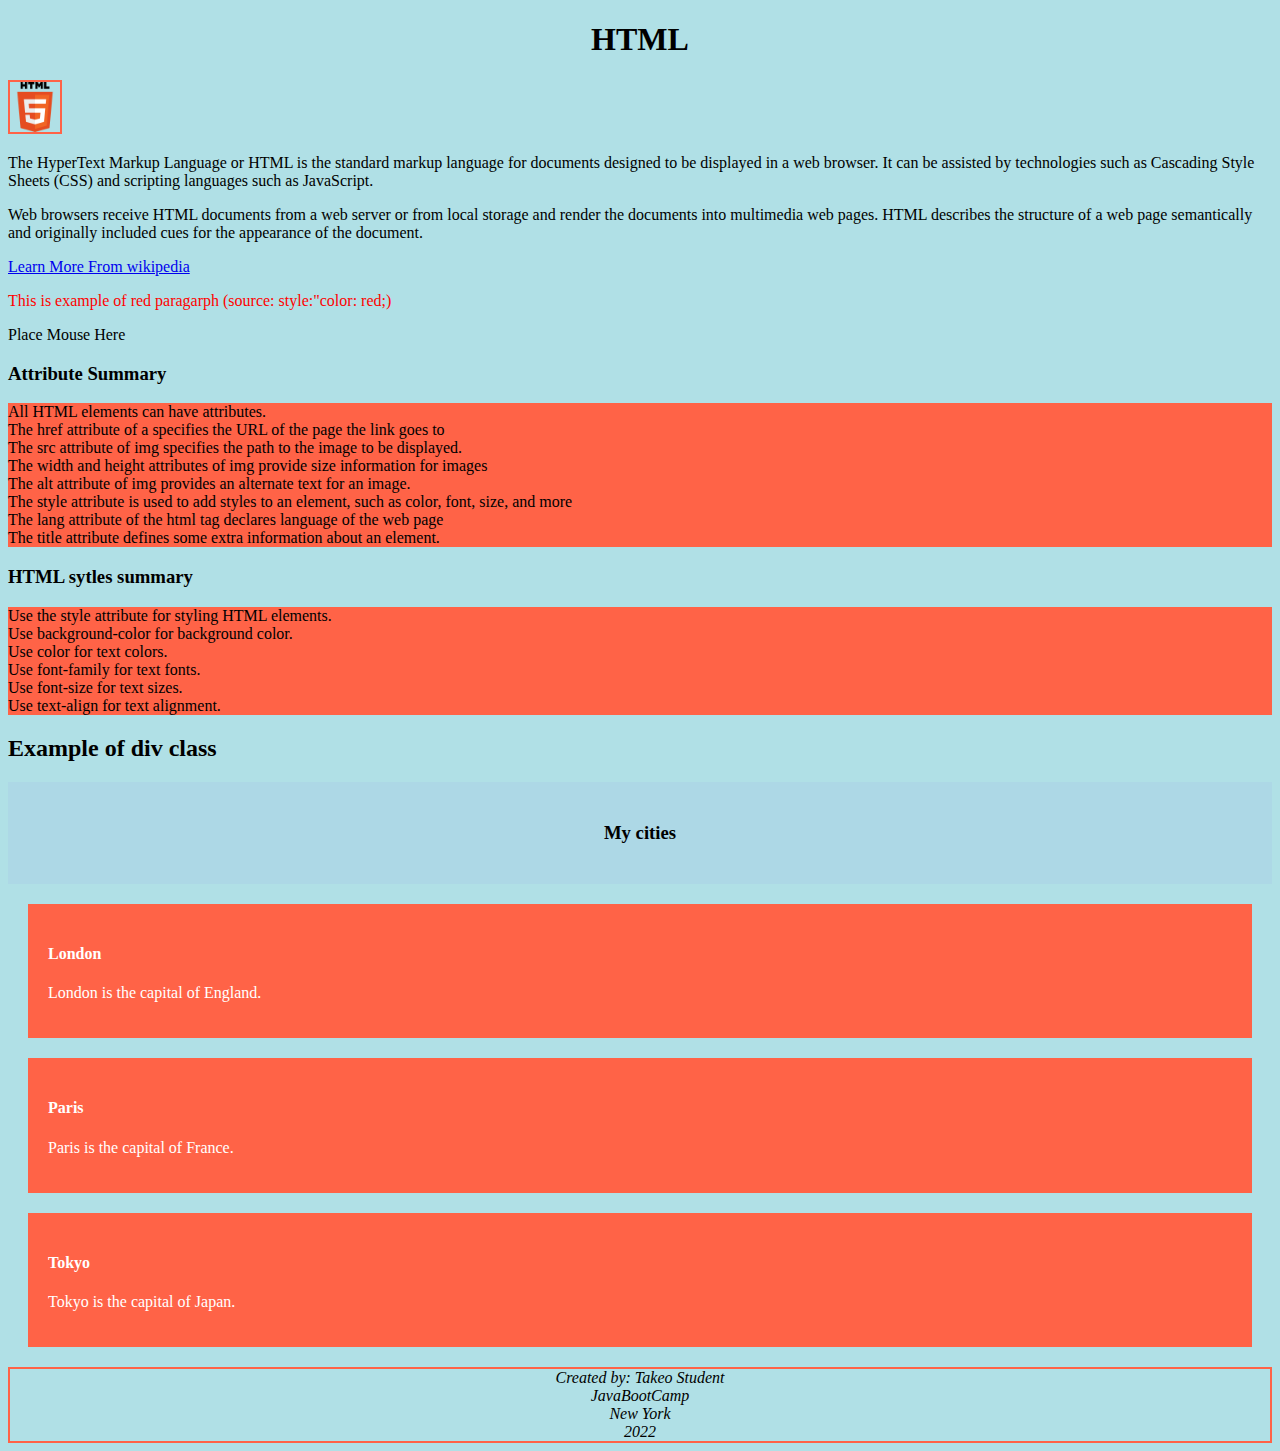
==== index.html @ 1512a6b2 "initial commit" ====
<!DOCTYPE html>
<html lang="en-US">
    <head>
        <link rel="stylesheet" href="style.css">
        <title>Frontend Project</title>
        <!--
            Example of internal css (better way)
      
        <style>
            body {background-color: powderblue ;}
        </style>
        Next Best way: (External CSS using style.css file)
          -->


    </head>
    <!--
    Example of inline style(good way):
    <body style="background-color: powderblue;">
    -->
    <body>
        <h1 style="text-align: center;">HTML</h1>
        <img src="html-logo.png" alt="html logo" height="50px" width="50px" style="border: 2px solid tomato; ">
        <p ">The HyperText Markup Language or HTML is the standard markup language for documents designed to be displayed in a web browser. It can be assisted by technologies such as Cascading Style Sheets (CSS) and scripting languages such as JavaScript. </p>

        <p "> Web browsers receive HTML documents from a web server or from local storage and render the documents into multimedia web pages. HTML describes the structure of a web page semantically and originally included cues for the appearance of the document.</p>

        <a  href="https://en.wikipedia.org/wiki/HTML">Learn More From wikipedia</a>
        <p style="color: red;">This is example of red paragarph (source: style:"color: red;)
        </p>
        <p title="HTML is cool to learn. At the same time it is easy to learn">Place Mouse Here</p>
        <h3>Attribute Summary</h3>
        <p style="background-color: tomato;">
            All HTML elements can have attributes.<br>
            The href attribute of a specifies the URL of the page the link goes to <br>
            The src attribute of img  specifies the path to the image to be displayed. <br>
            The width and height attributes of img provide size information for images <br>
            The alt attribute of img provides an alternate text for an image. <br>
            The style attribute is used to add styles to an element, such as color, font, size, and more <br>
            The lang attribute of the html tag declares language of the web page <br>
            The title attribute defines some extra information about an element.
        </p>

        <h3>HTML sytles summary</h3>
        <p style="background-color: tomato;">
           Use the style attribute for styling HTML elements.<br>
           Use background-color for background color.<br>
           Use color for text colors.<br>
           Use font-family for text fonts.<br>
           Use font-size for text sizes. <br>
           Use text-align for text alignment. 
        </p>

        <!--
            div example
        -->
        <h2>Example of div class</h2>
        <h3 id="myHeader">My cities</h3>

        <div class="city">
        <h4>London</h4>
        <p>London is the capital of England.</p>
        </div>

        <div class="city">
        <h4>Paris</h4>
        <p>Paris is the capital of France.</p>
        </div>

        <div class="city">
        <h4>Tokyo</h4>
        <p>Tokyo is the capital of Japan.</p>
        </div>

        <address style="border: 2px solid tomato; text-align: center;" ">
            Created by: Takeo Student <br>
            JavaBootCamp <br>
            New York <br>
            2022


        </address>

    </body>
</html>
---- style.css ----
body{
    background-color: powderblue ;
}

#myHeader{
    background-color: lightblue;
    color: black;
    padding: 40px;
    text-align: center;
}

.city{
    background-color: tomato;
    color: white;
    border: 2 px solid black;
    margin: 20px;
    padding: 20px;
}
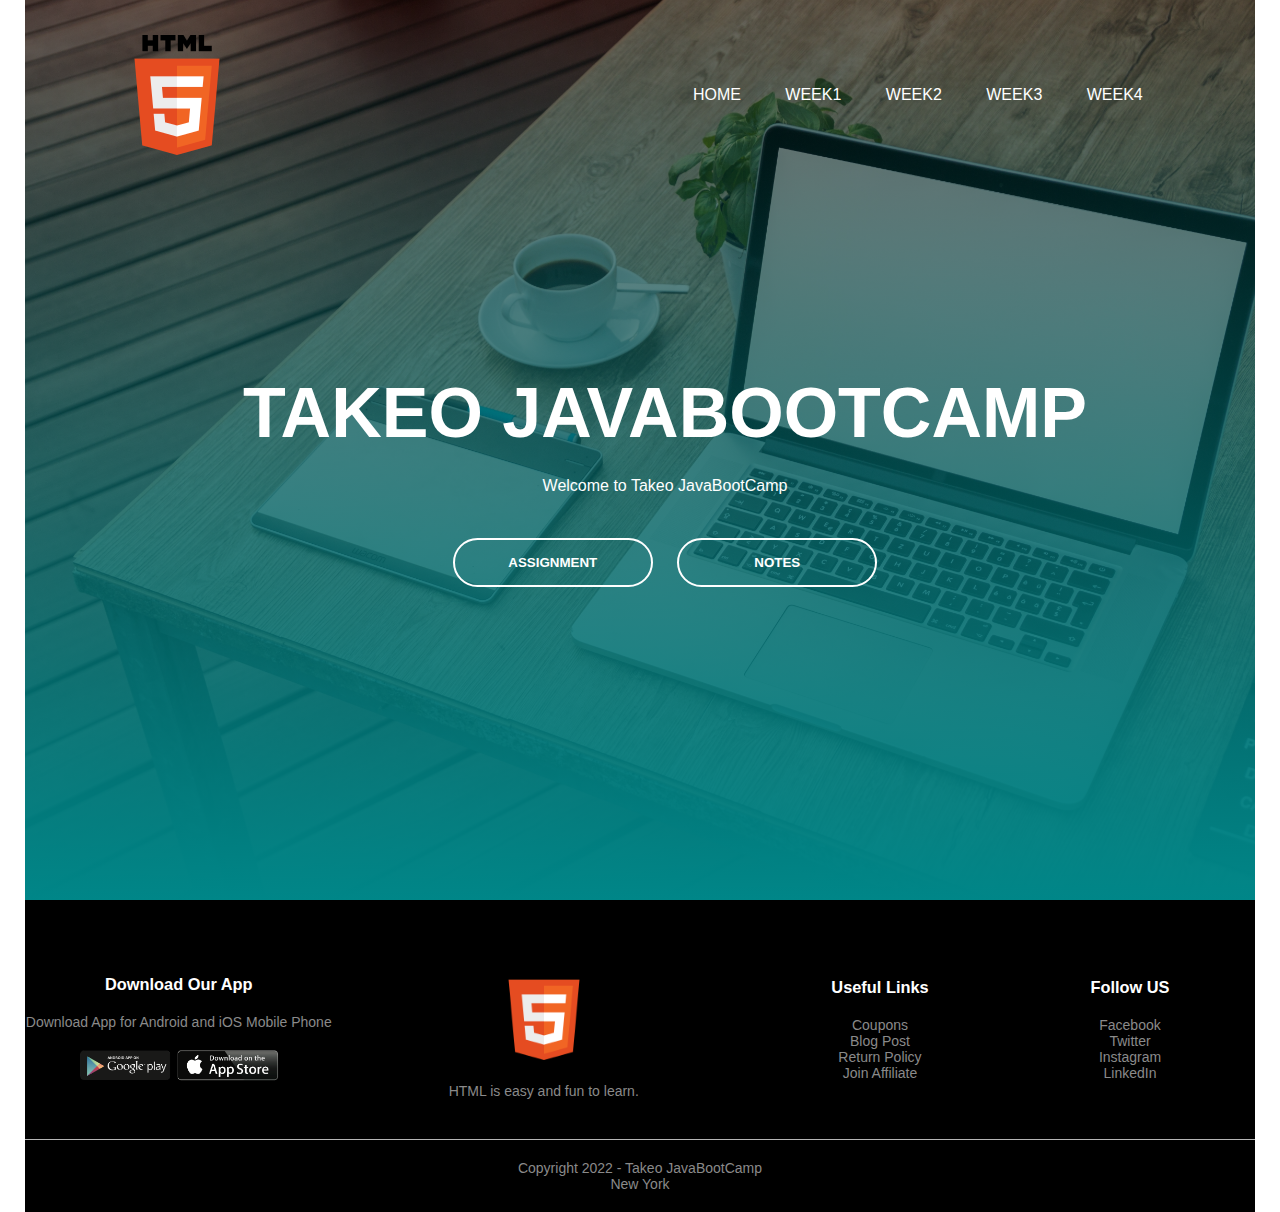
==== commit a64b821c: "new project added" ====
--- a/index.html
+++ b/index.html
@@ -1,85 +1,74 @@
 <!DOCTYPE html>
-<html lang="en-US">
+<html>
     <head>
+        <title> Takeo JavaBootCamp</title>
         <link rel="stylesheet" href="style.css">
-        <title>Frontend Project</title>
-        <!--
-            Example of internal css (better way)
-      
-        <style>
-            body {background-color: powderblue ;}
-        </style>
-        Next Best way: (External CSS using style.css file)
-          -->
+    </head>
+    <body>
+        <div class="container">
+            <div class="banner">
+                <div class="navbar">
+                    <img src="images/html-logo.png" class="logo">
+                    <ul>
+                        <li><a href="#">Home</a></li>
+                        <li><a href="#">Week1</a></li>
+                        <li><a href="#">Week2</a></li>
+                        <li><a href="#">Week3</a></li>
+                        <li><a href="#">Week4</a></li>
+                    </ul>
+                </div>
+                <div class="content">
+                    <h1>TAKEO JAVABOOTCAMP</h1>
+                    <p>Welcome to Takeo JavaBootCamp</p>
+                    <div>
+                        <button type="button"><span></span> ASSIGNMENT</button>
+                        <button type="button"><span></span>NOTES</button>
+                    </div>
+                </div>
+            </div>
+        </div>
+    
 
+        <!-- footer -->
+        <div class="container">
+             <div class="footer">
+            
+                <div class="row">
+                    <div class="footer-col-1">
+                        <h3>Download Our App</h3>
+                        <p>Download App for Android and iOS Mobile Phone</p>
+                        <div class="app-logo">
+                            <img src="images/appdownload.png">
+                        </div>
+                    </div>
+                    <div class="footer-col-2">
+                        <img src="images/html-logo.png">
+                        <p>HTML is easy and fun to learn.</p>
+                    </div>
+                    <div class="footer-col-3">
+                        <h3>Useful Links</h3>
+                        <ul>
+                            <li>Coupons</li>
+                            <li>Blog Post</li>
+                            <li>Return Policy</li>
+                            <li>Join Affiliate</li>
+                        </ul>
+                    </div>
+                    <div class="footer-col-4">
+                        <h3>Follow US</h3>
+                        <ul>
+                            <li>Facebook</li>
+                            <li>Twitter</li>
+                            <li>Instagram</li>
+                            <li>LinkedIn</li>
+                        </ul>
+                    </div>
+                    
+                </div>
+                <hr>
+                <p class="copyright">Copyright 2022 - Takeo JavaBootCamp<br> New York</p>
 
-    </head>
-    <!--
-    Example of inline style(good way):
-    <body style="background-color: powderblue;">
-    -->
-    <body>
-        <h1 style="text-align: center;">HTML</h1>
-        <img src="html-logo.png" alt="html logo" height="50px" width="50px" style="border: 2px solid tomato; ">
-        <p ">The HyperText Markup Language or HTML is the standard markup language for documents designed to be displayed in a web browser. It can be assisted by technologies such as Cascading Style Sheets (CSS) and scripting languages such as JavaScript. </p>
-
-        <p "> Web browsers receive HTML documents from a web server or from local storage and render the documents into multimedia web pages. HTML describes the structure of a web page semantically and originally included cues for the appearance of the document.</p>
-
-        <a  href="https://en.wikipedia.org/wiki/HTML">Learn More From wikipedia</a>
-        <p style="color: red;">This is example of red paragarph (source: style:"color: red;)
-        </p>
-        <p title="HTML is cool to learn. At the same time it is easy to learn">Place Mouse Here</p>
-        <h3>Attribute Summary</h3>
-        <p style="background-color: tomato;">
-            All HTML elements can have attributes.<br>
-            The href attribute of a specifies the URL of the page the link goes to <br>
-            The src attribute of img  specifies the path to the image to be displayed. <br>
-            The width and height attributes of img provide size information for images <br>
-            The alt attribute of img provides an alternate text for an image. <br>
-            The style attribute is used to add styles to an element, such as color, font, size, and more <br>
-            The lang attribute of the html tag declares language of the web page <br>
-            The title attribute defines some extra information about an element.
-        </p>
-
-        <h3>HTML sytles summary</h3>
-        <p style="background-color: tomato;">
-           Use the style attribute for styling HTML elements.<br>
-           Use background-color for background color.<br>
-           Use color for text colors.<br>
-           Use font-family for text fonts.<br>
-           Use font-size for text sizes. <br>
-           Use text-align for text alignment. 
-        </p>
-
-        <!--
-            div example
-        -->
-        <h2>Example of div class</h2>
-        <h3 id="myHeader">My cities</h3>
-
-        <div class="city">
-        <h4>London</h4>
-        <p>London is the capital of England.</p>
+            </div>
         </div>
-
-        <div class="city">
-        <h4>Paris</h4>
-        <p>Paris is the capital of France.</p>
-        </div>
-
-        <div class="city">
-        <h4>Tokyo</h4>
-        <p>Tokyo is the capital of Japan.</p>
-        </div>
-
-        <address style="border: 2px solid tomato; text-align: center;" ">
-            Created by: Takeo Student <br>
-            JavaBootCamp <br>
-            New York <br>
-            2022
-
-
-        </address>
-
     </body>
 </html>--- a/style.css
+++ b/style.css
@@ -1,18 +1,184 @@
-body{
-    background-color: powderblue ;
+*{
+    margin: 0;
+    padding: 0;
+    font-family: sans-serif;
+    box-sizing: border-box;
 }
 
-#myHeader{
-    background-color: lightblue;
+.banner{
+    width: 100;
+    height: 100vh;
+    background-image: linear-gradient(rgba(0,0,0,0.5),#008688), url(images/background.jpg);
+    background-size: cover;
+    background-position: center;
+}
+
+.navbar{
+    width: 85%;
+    margin: auto;
+    padding: 35px 0;
+    display: flex;
+    align-items: center;
+    justify-content: space-between;
+}
+.logo{
+    width: 120px;
+    cursor: pointer;
+}
+.navbar ul li{
+    list-style: none;
+    display: inline-block;
+    margin: 0 20px;
+    position: relative;
+}
+
+.navbar ul li a{
+    text-decoration: none;
+    color: white;
+    text-transform: uppercase;
+
+}
+.navbar ul li::after{
+    content: '';
+    height: 3px;
+    width: 0;
+    background: white;
+    position: absolute;
+    left: 0;
+    bottom: -10px;
+    transition: 0.5s;
+}
+.navbar ul li:hover:after{
+    width: 100%;
+}
+.container{
+   
+    margin: auto;
+    padding-left: 25px;
+    padding-right: 25px;
+}
+.content{
+    width: 100%;
+    position: absolute;
+    top: 50%;
+    transform: translateY(-50%);
+    text-align: center;
+    color: white;
+}
+
+.content h1{
+    font-size: 70px;
+    margin-top: 80px;
+}
+
+.content p{
+    margin: 20px auto;
+    font-weight: 100;
+    line-height: 25px;
+}
+
+button{
+    width: 200px;
+    padding: 15px 0;
+    text-align: center;
+    margin: 20px 10px;
+    border-radius: 25px;
+    font-weight: bold;
+    border: 2px solid #fff;
+    background: transparent;
+    color: white;
+    cursor: pointer;
+    position: relative;
+    overflow: hidden;
+}
+span{
+    background: #fff;
+    height: 100%;
+    width: 0;
+    border-radius: 25px;
+    position: absolute;
+    left: 0;
+    bottom: 0;
+    z-index: -1;
+    transition: 0.5s;
+    
+}
+button:hover span{
+    width: 100%;
+
+}
+button:hover {
     color: black;
-    padding: 40px;
+
+}
+
+button:hover{
+    border: none;
+}
+
+/*---------footer---------*/
+.footer{
+    background: #000;
+    color: #8a8a8a;
+    font-size: 14px;
+    padding: 60px 0 20px;
+    
+}
+.footer p{
+    color: #8a8a8a;
+}
+.footer h3{
+    color: white;
+    margin-bottom: 20px;
+}
+.footer-col-1, .footer-col-2, .footer-col-3, .footer-col-4{
+    min-width: 250px;
+    margin-bottom: 20px;
+    
+    align-items: center;
+
+}
+.footer-col-1{
+    flex-basis: 25%;
+    text-align: center;
+
+}
+.footer-col-2{
+    flex: 1;
     text-align: center;
 }
+.footer-col-2 img{
+    
+    margin-bottom: 20px;
+    width: 100px;
+}
 
-.city{
-    background-color: tomato;
-    color: white;
-    border: 2 px solid black;
-    margin: 20px;
-    padding: 20px;
+.footer-col-3, .footer-col-4{
+    flex-basis: 12%;
+    text-align: center;
+}
+ul{
+    list-style-type: none;
+}
+
+.app-logo{
+    margin-top: 20px;
+}
+.app-logo img{
+    width: 200px;
+}
+.row{
+    display: flex;
+    align-items: center;
+    flex-wrap: wrap;
+    justify-content: space-around;
+}
+.footer hr{
+    border: none;
+    background: #b5b5b5;
+    height: 1px;
+    margin: 20px 0;
+}
+.copyright{
+    text-align: center;
 }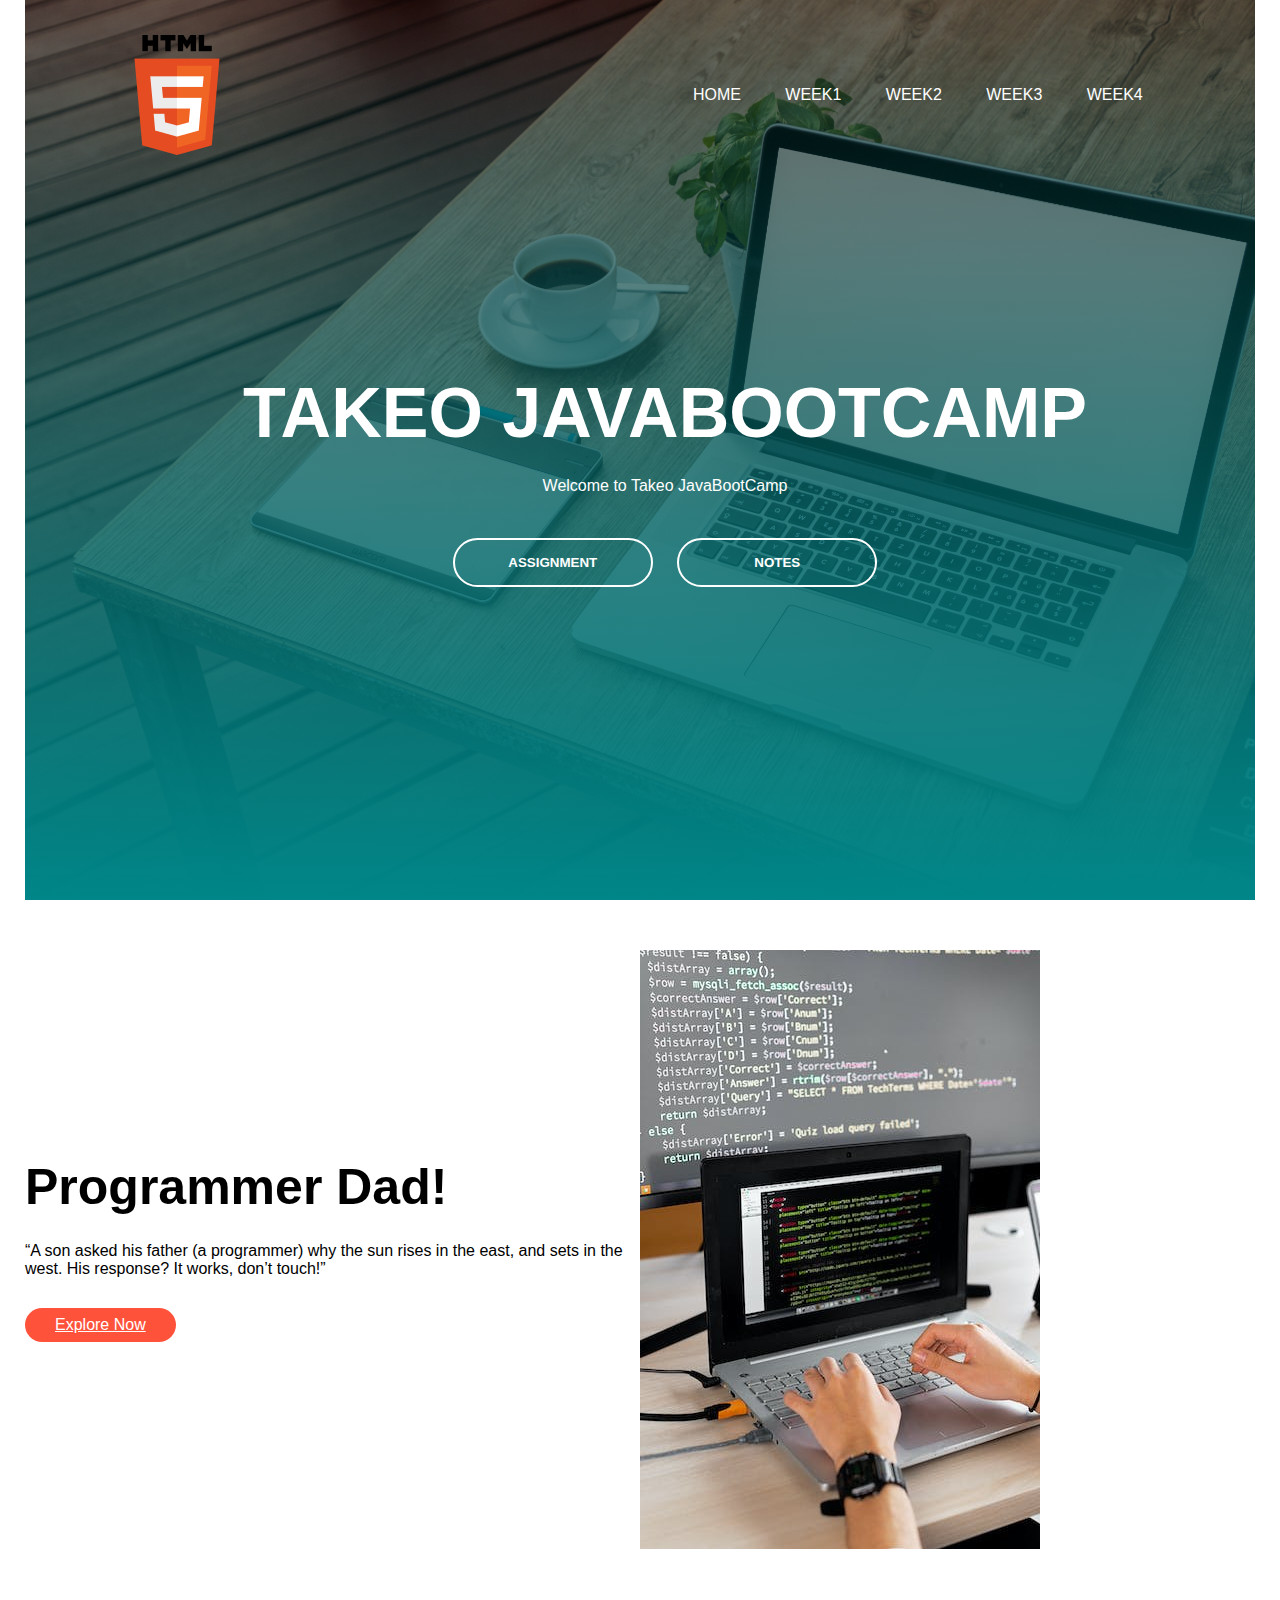
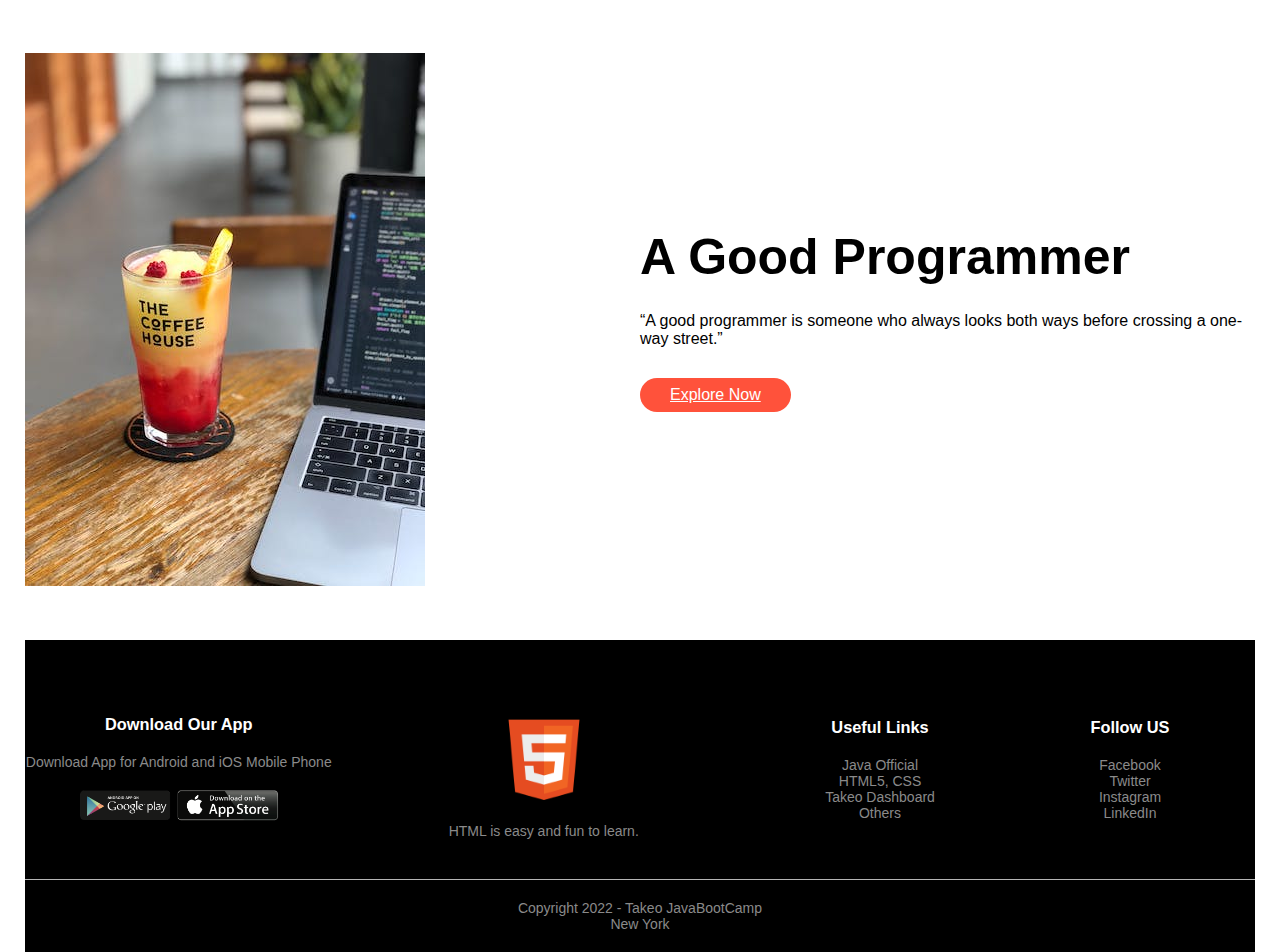
==== commit dcf4cd17: "few  content added" ====
--- a/index.html
+++ b/index.html
@@ -26,6 +26,34 @@
                     </div>
                 </div>
             </div>
+            <div class="row">
+                <div class="col-2">
+                    <h2>Programmer Dad!</h2>
+                    <p>“A son asked his father (a programmer) why the sun rises in the east, 
+                        and sets in the west. His response? It works, don’t touch!”
+                    </p>
+                    <a href="" class="btn">Explore Now</a>
+                </div>
+                <div class="col-2">
+                    <img src="images/content3.jpeg" >
+                </div>
+            </div>
+
+            <!--Content2-->
+            <div class="row">
+                <div class="col-2">
+                    <img src="images/content4.jpeg" >
+                </div>
+                <div class="col-2">
+                    <h2>A Good Programmer</h2>
+                    <p>“A good programmer is someone 
+                        who always looks both ways before crossing a one-way street.”
+                    </p>
+                    <a href="" class="btn">Explore Now</a>
+                </div>
+                
+            </div>
+
         </div>
     
 
@@ -48,10 +76,10 @@
                     <div class="footer-col-3">
                         <h3>Useful Links</h3>
                         <ul>
-                            <li>Coupons</li>
-                            <li>Blog Post</li>
-                            <li>Return Policy</li>
-                            <li>Join Affiliate</li>
+                            <li>Java Official</li>
+                            <li>HTML5, CSS</li>
+                            <li>Takeo Dashboard</li>
+                            <li>Others</li>
                         </ul>
                     </div>
                     <div class="footer-col-4">
--- a/style.css
+++ b/style.css
@@ -56,6 +56,7 @@
     margin: auto;
     padding-left: 25px;
     padding-right: 25px;
+    max-width: 1300px;
 }
 .content{
     width: 100%;
@@ -173,6 +174,30 @@
     flex-wrap: wrap;
     justify-content: space-around;
 }
+.col-2{
+    flex-basis: 50%;
+    min-width: 300px;
+}
+.col-2 img{
+    
+    max-width: 100%;
+    padding: 50px 0;
+
+}
+.col-2 h2{
+    font-size: 50px;
+    line-height: 60px;
+    margin: 25px 0;
+
+}
+.btn{
+    display: inline-block;
+    background: #ff523b;
+    color: #fff;
+    padding: 8px 30px;
+    margin: 30px 0;
+    border-radius: 30px;
+}
 .footer hr{
     border: none;
     background: #b5b5b5;
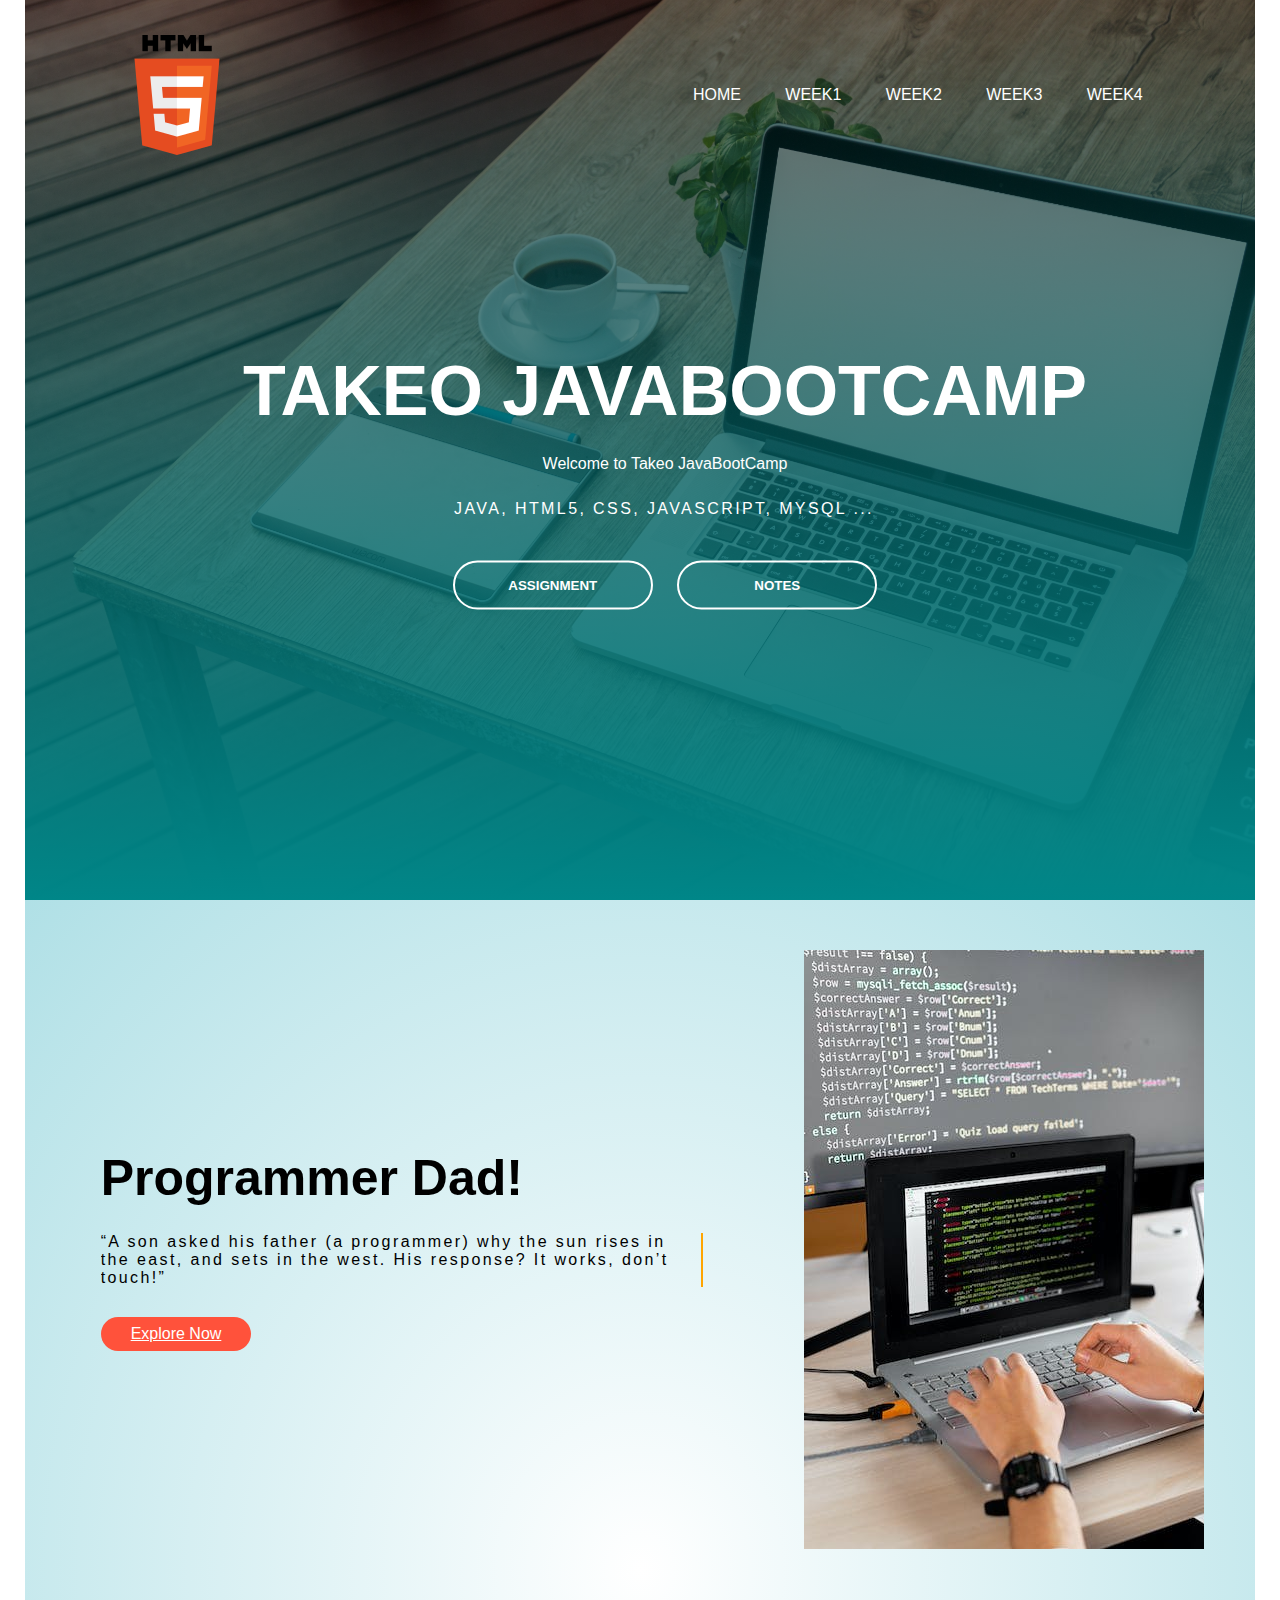
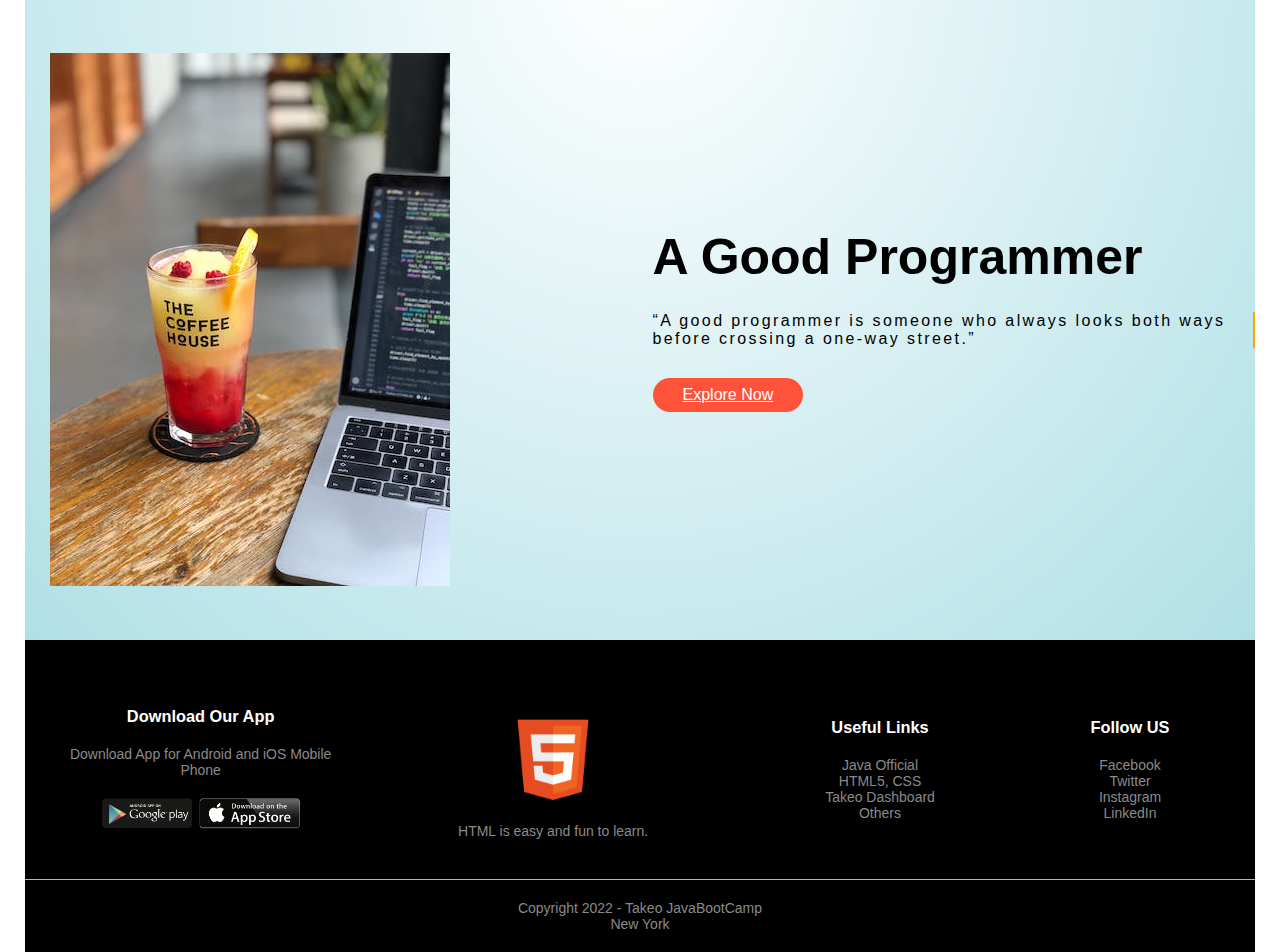
==== commit 7469e3d3: "type class added" ====
--- a/index.html
+++ b/index.html
@@ -18,23 +18,34 @@
                     </ul>
                 </div>
                 <div class="content">
+                     
                     <h1>TAKEO JAVABOOTCAMP</h1>
-                    <p>Welcome to Takeo JavaBootCamp</p>
+                   
+                        <p>Welcome to Takeo JavaBootCamp</p>
+                        
+                        <p class="type1">
+                            JAVA, HTML5, CSS, JAVASCRIPT, MYSQL ...
+                        </p>
+                    
+                    
                     <div>
                         <button type="button"><span></span> ASSIGNMENT</button>
                         <button type="button"><span></span>NOTES</button>
                     </div>
                 </div>
             </div>
+            <div class="content-bg">
             <div class="row">
                 <div class="col-2">
                     <h2>Programmer Dad!</h2>
+                    <div class="type">
                     <p>“A son asked his father (a programmer) why the sun rises in the east, 
                         and sets in the west. His response? It works, don’t touch!”
                     </p>
+                    </div>
                     <a href="" class="btn">Explore Now</a>
                 </div>
-                <div class="col-2">
+                <div class="col-2a">
                     <img src="images/content3.jpeg" >
                 </div>
             </div>
@@ -46,12 +57,15 @@
                 </div>
                 <div class="col-2">
                     <h2>A Good Programmer</h2>
+                    <div class="type">
                     <p>“A good programmer is someone 
                         who always looks both ways before crossing a one-way street.”
                     </p>
+                </div>
                     <a href="" class="btn">Explore Now</a>
                 </div>
                 
+            </div>
             </div>
 
         </div>
--- a/style.css
+++ b/style.css
@@ -116,6 +116,49 @@
 button:hover{
     border: none;
 }
+/*------type--------*/
+.type p{
+    overflow: hidden;
+    border-right: .15em solid orange;
+    /*--
+    white-space: nowrap;
+    --*/
+    margin: 0 auto;
+    letter-spacing: .15em;
+    animation: 
+        typing 3.5s steps(50, end),
+        blink-caret .75s step-end infinite;
+}
+
+@keyframes typing{
+    from {width: 0}
+    to {width: 100%}
+}
+
+@keyframes blink-caret{
+    from, to {border-color: transparent;}
+    50% {border-color: orange;}
+}
+.type1{
+    overflow: hidden;
+    border-right: .15em solid orange;
+    white-space: nowrap;
+    margin: 0 auto;
+    letter-spacing: .15em;
+    animation: 
+        typing 5s steps(50, end),
+        blink-caret .75s step-end infinite;
+}
+
+@keyframes typing{
+    from {width: 0}
+    to {width: 100%}
+}
+
+@keyframes blink-caret{
+    from, to {border-color: transparent;}
+    50% {border-color: orange;}
+}
 
 /*---------footer---------*/
 .footer{
@@ -173,6 +216,7 @@
     align-items: center;
     flex-wrap: wrap;
     justify-content: space-around;
+    margin-left: 25px;
 }
 .col-2{
     flex-basis: 50%;
@@ -182,6 +226,14 @@
     
     max-width: 100%;
     padding: 50px 0;
+    
+
+}
+.col-2a img{
+    
+    max-width: 100%;
+    padding: 50px 0;
+    
 
 }
 .col-2 h2{
@@ -198,6 +250,11 @@
     margin: 30px 0;
     border-radius: 30px;
 }
+
+
+.content-bg{
+    background: radial-gradient(#fff,powderblue);
+}
 .footer hr{
     border: none;
     background: #b5b5b5;
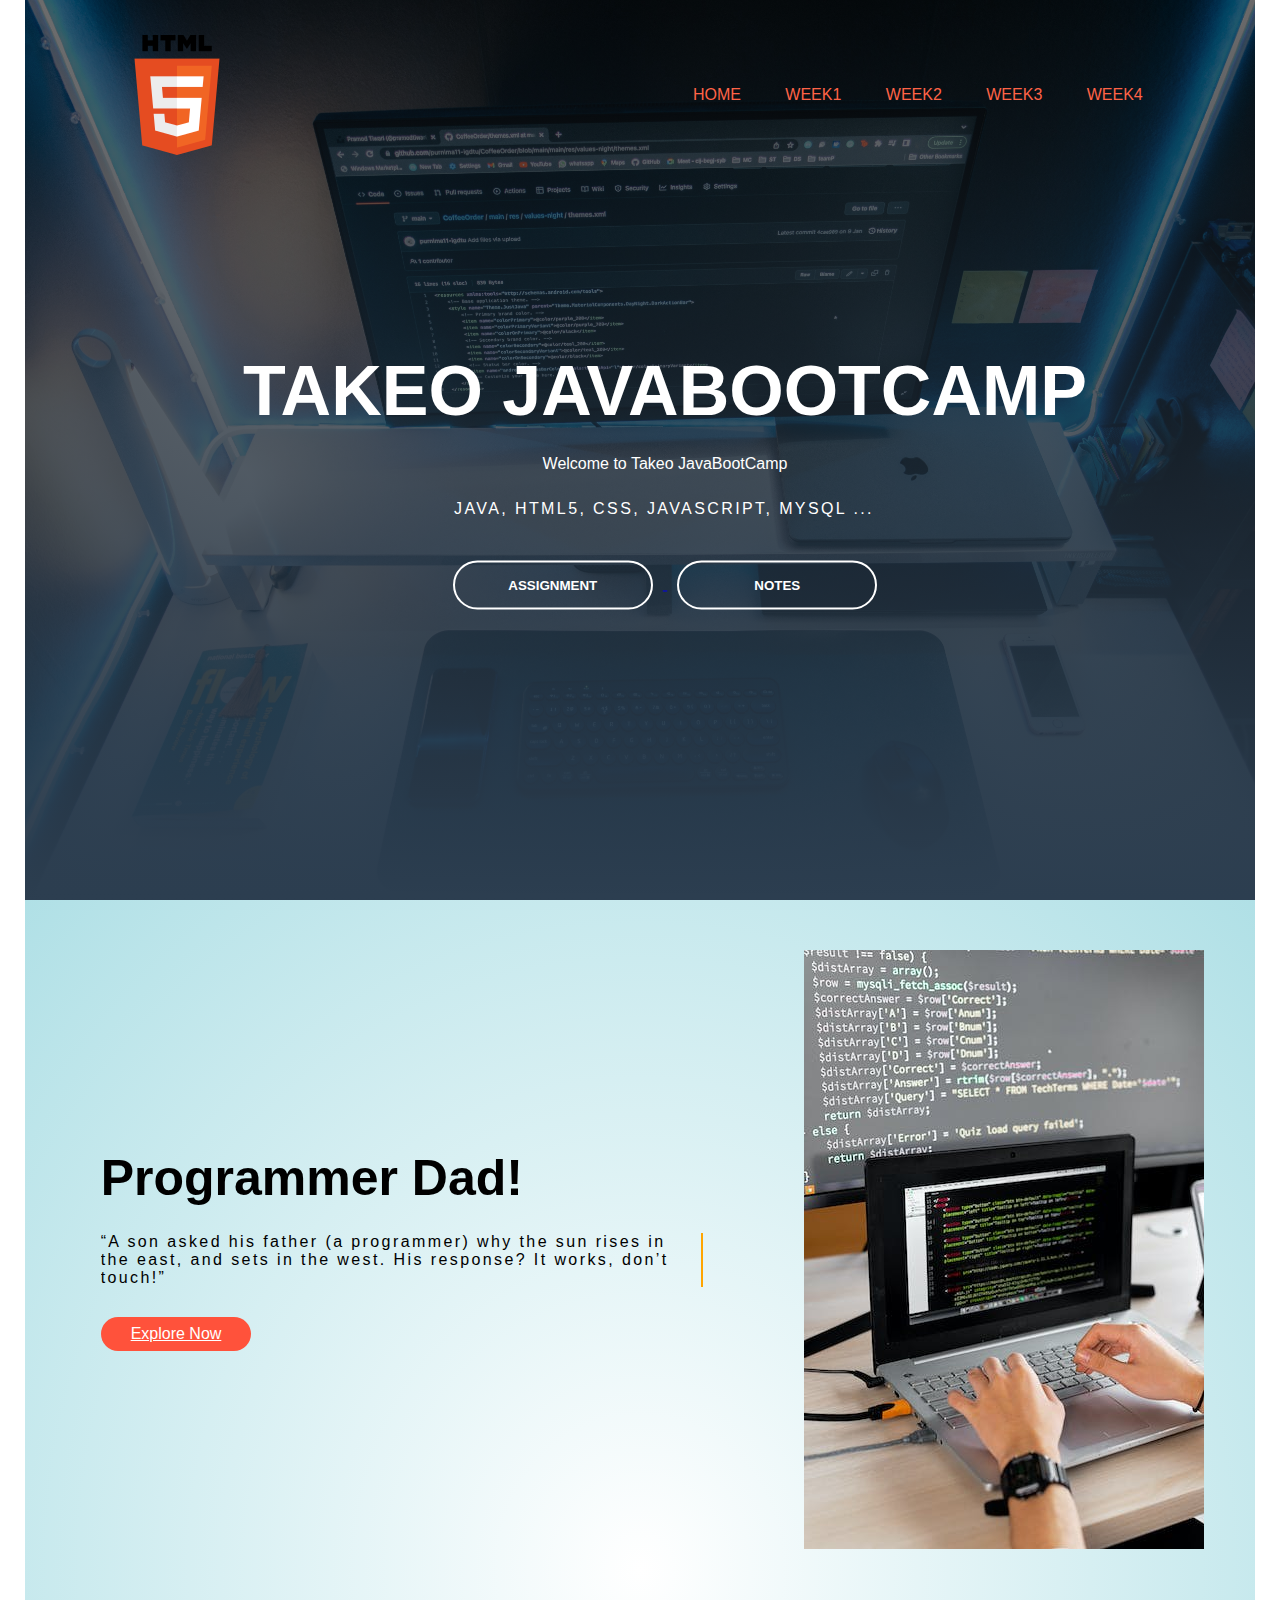
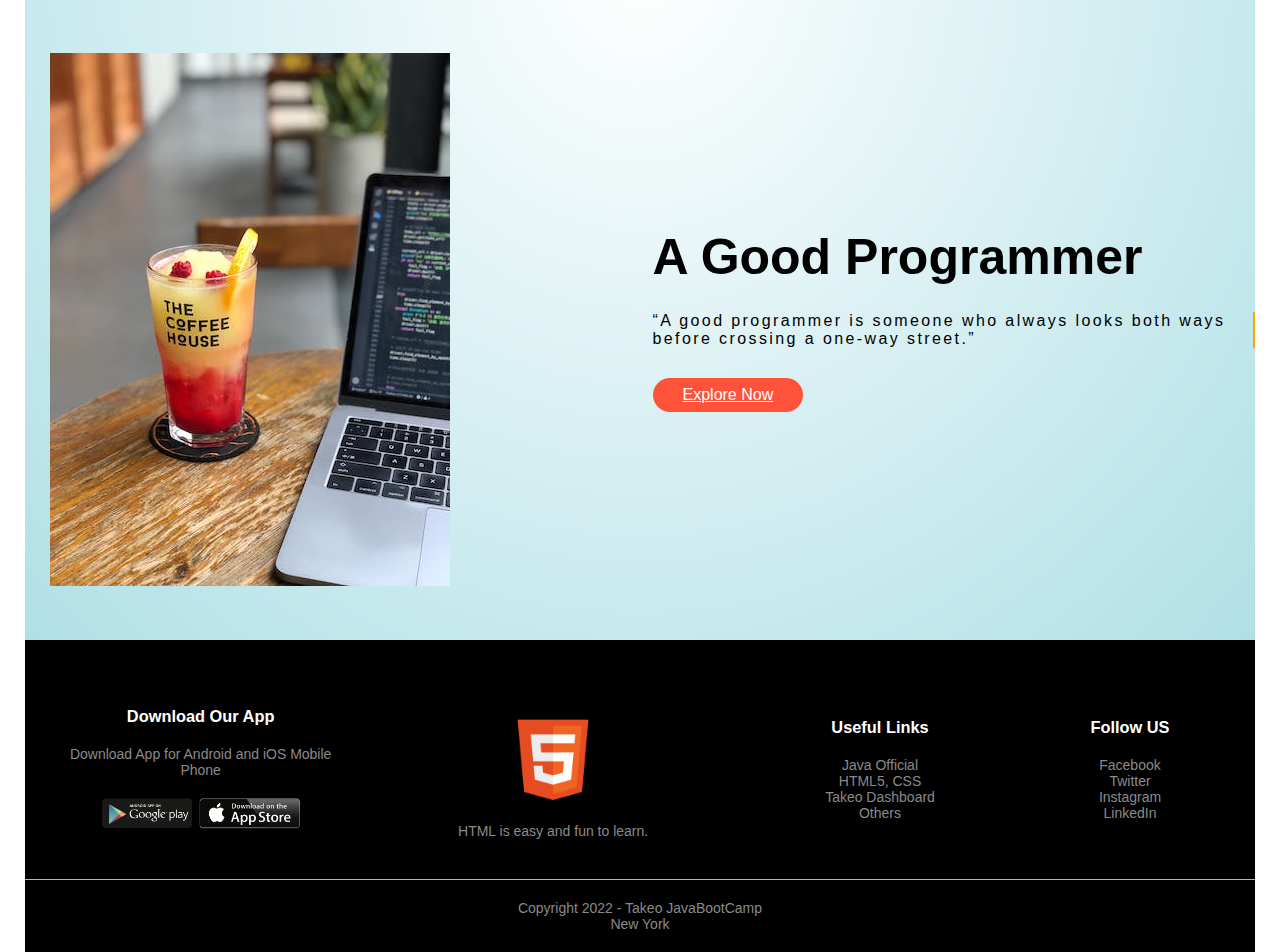
==== commit e722084f: "coming soon page added" ====
--- a/index.html
+++ b/index.html
@@ -1,8 +1,10 @@
 <!DOCTYPE html>
 <html>
     <head>
+        <meta name="viewport" content="width=device-width, initial-scale=1.0">
         <title> Takeo JavaBootCamp</title>
         <link rel="stylesheet" href="style.css">
+
     </head>
     <body>
         <div class="container">
@@ -10,11 +12,11 @@
                 <div class="navbar">
                     <img src="images/html-logo.png" class="logo">
                     <ul>
-                        <li><a href="#">Home</a></li>
-                        <li><a href="#">Week1</a></li>
-                        <li><a href="#">Week2</a></li>
-                        <li><a href="#">Week3</a></li>
-                        <li><a href="#">Week4</a></li>
+                        <li><a href="index.html">Home</a></li>
+                        <li><a href="coming-soon.html">Week1</a></li>
+                        <li><a href="coming-soon.html">Week2</a></li>
+                        <li><a href="coming-soon.html">Week3</a></li>
+                        <li><a href="coming-soon.html">Week4</a></li>
                     </ul>
                 </div>
                 <div class="content">
@@ -29,8 +31,12 @@
                     
                     
                     <div>
+                        <a href="assignment.html">
                         <button type="button"><span></span> ASSIGNMENT</button>
+                        </a>
+                        <a href="coming-soon.html">
                         <button type="button"><span></span>NOTES</button>
+                        </a>
                     </div>
                 </div>
             </div>
--- a/style.css
+++ b/style.css
@@ -4,11 +4,28 @@
     font-family: sans-serif;
     box-sizing: border-box;
 }
+html {
+    scroll-behavior: smooth;
+  }
 
 .banner{
     width: 100;
     height: 100vh;
-    background-image: linear-gradient(rgba(0,0,0,0.5),#008688), url(images/background.jpg);
+    background-image: linear-gradient(rgba(0,0,0,0.5),#2c3e50), url(images/background2.jpg);
+    background-size: cover;
+    background-position: center;
+}
+.bannera{
+    width: 100;
+    height: 100vh;
+    background-image: linear-gradient(rgba(0,0,0,0.5),  #2c3e50), url(images/backgroundassignment2.jpg);
+    background-size: cover;
+    background-position: center;
+}
+.bannercs{
+    width: 100;
+    height: 100vh;
+    background-image: linear-gradient(rgba(0,0,0,0.5),  #2c3e50), url(images/backgroundassignment.jpg);
     background-size: cover;
     background-position: center;
 }
@@ -34,7 +51,7 @@
 
 .navbar ul li a{
     text-decoration: none;
-    color: white;
+    color: tomato;
     text-transform: uppercase;
 
 }
@@ -42,13 +59,52 @@
     content: '';
     height: 3px;
     width: 0;
-    background: white;
+    background: tomato;
     position: absolute;
     left: 0;
     bottom: -10px;
     transition: 0.5s;
 }
 .navbar ul li:hover:after{
+    width: 100%;
+}
+/*---assignment---*/
+.navbara{
+    width: 85%;
+    margin: auto;
+    padding: 35px 0;
+    display: flex;
+    align-items: center;
+    justify-content: space-between;
+}
+.logo{
+    width: 120px;
+    cursor: pointer;
+}
+.navbara ul li{
+    list-style: none;
+    display: inline-block;
+    margin: 0 20px;
+    position: relative;
+}
+
+.navbara ul li a{
+    text-decoration: none;
+    color: tomato;
+    text-transform: uppercase;
+
+}
+.navbara ul li::after{
+    content: '';
+    height: 3px;
+    width: 0;
+    background: tomato;
+    position: absolute;
+    left: 0;
+    bottom: -10px;
+    transition: 0.5s;
+}
+.navbara ul li:hover:after{
     width: 100%;
 }
 .container{
@@ -129,6 +185,16 @@
         typing 3.5s steps(50, end),
         blink-caret .75s step-end infinite;
 }
+.type h2{
+    overflow: hidden;
+    border-right: .15em solid orange;
+    white-space: nowrap;
+    margin: 0 auto;
+    letter-spacing: .15em;
+    animation: 
+        typing 3.5s steps(50, end),
+        blink-caret .75s step-end infinite;
+}
 
 @keyframes typing{
     from {width: 0}
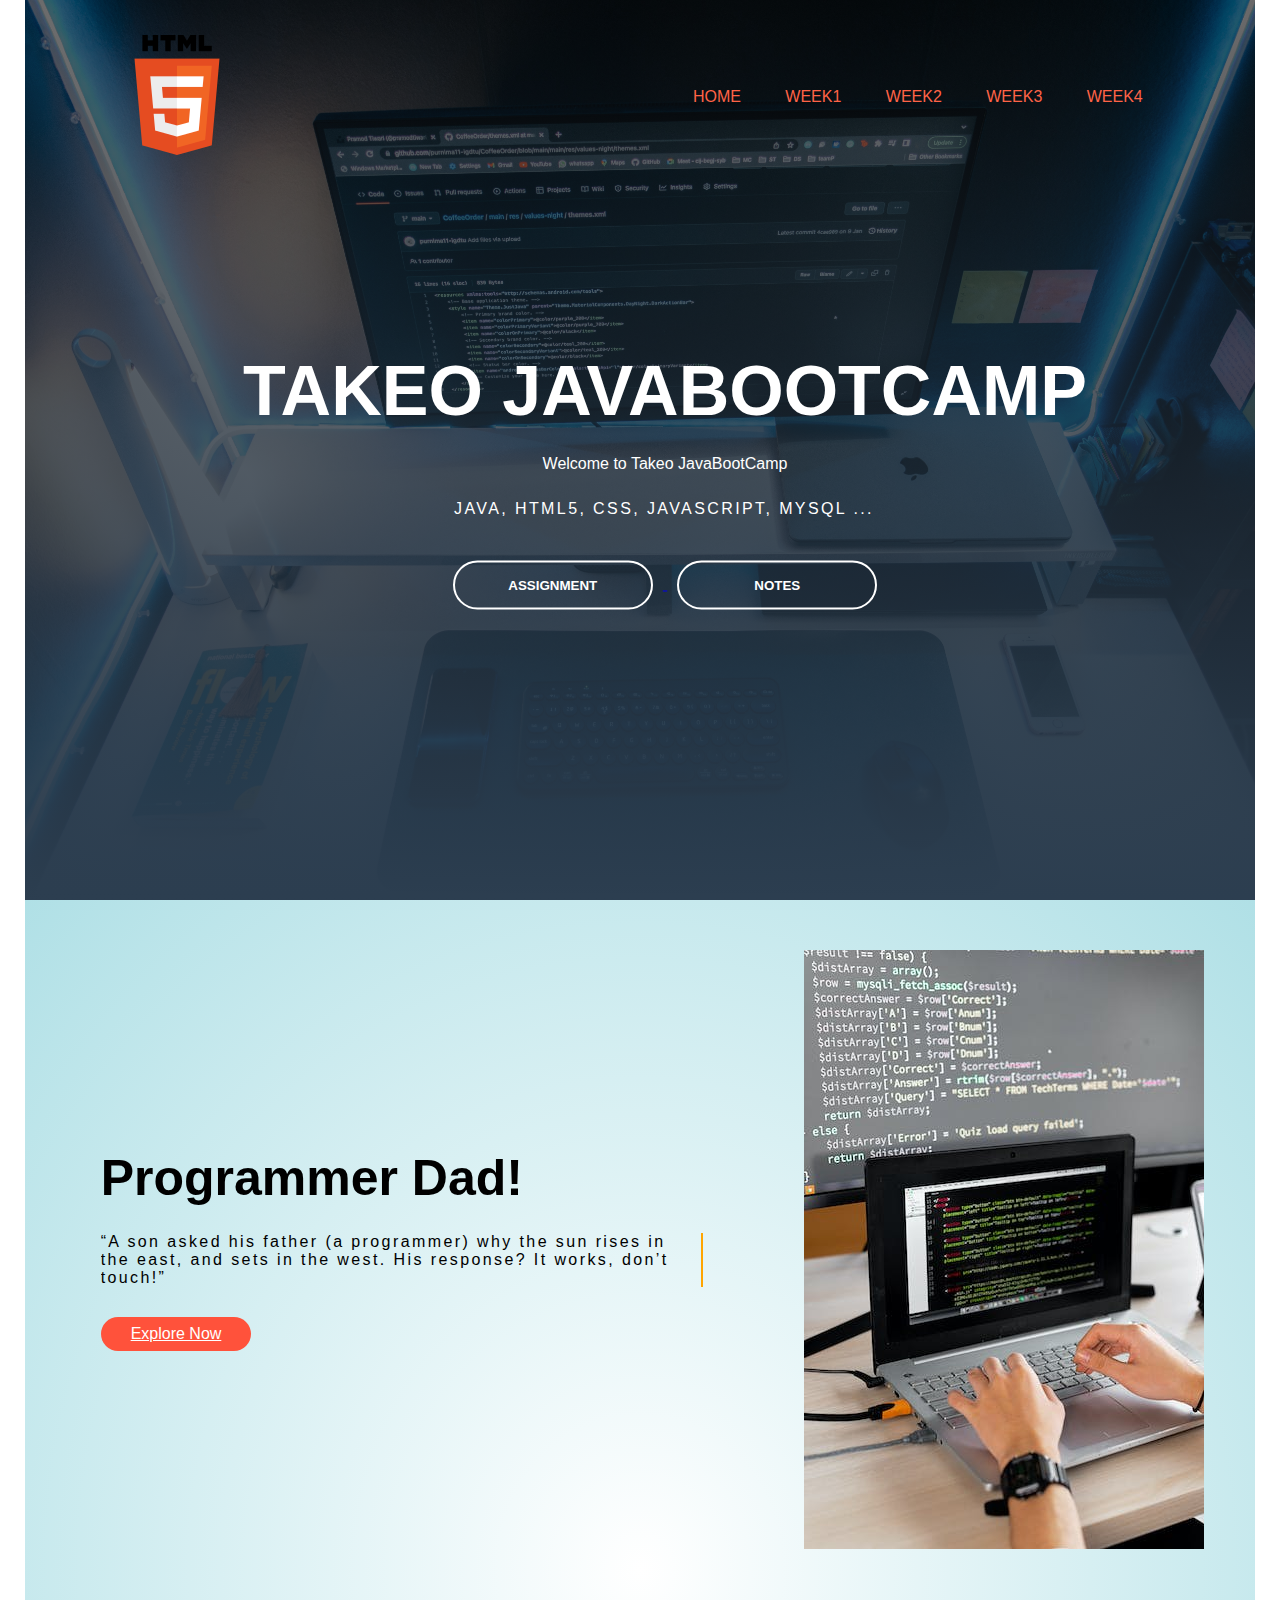
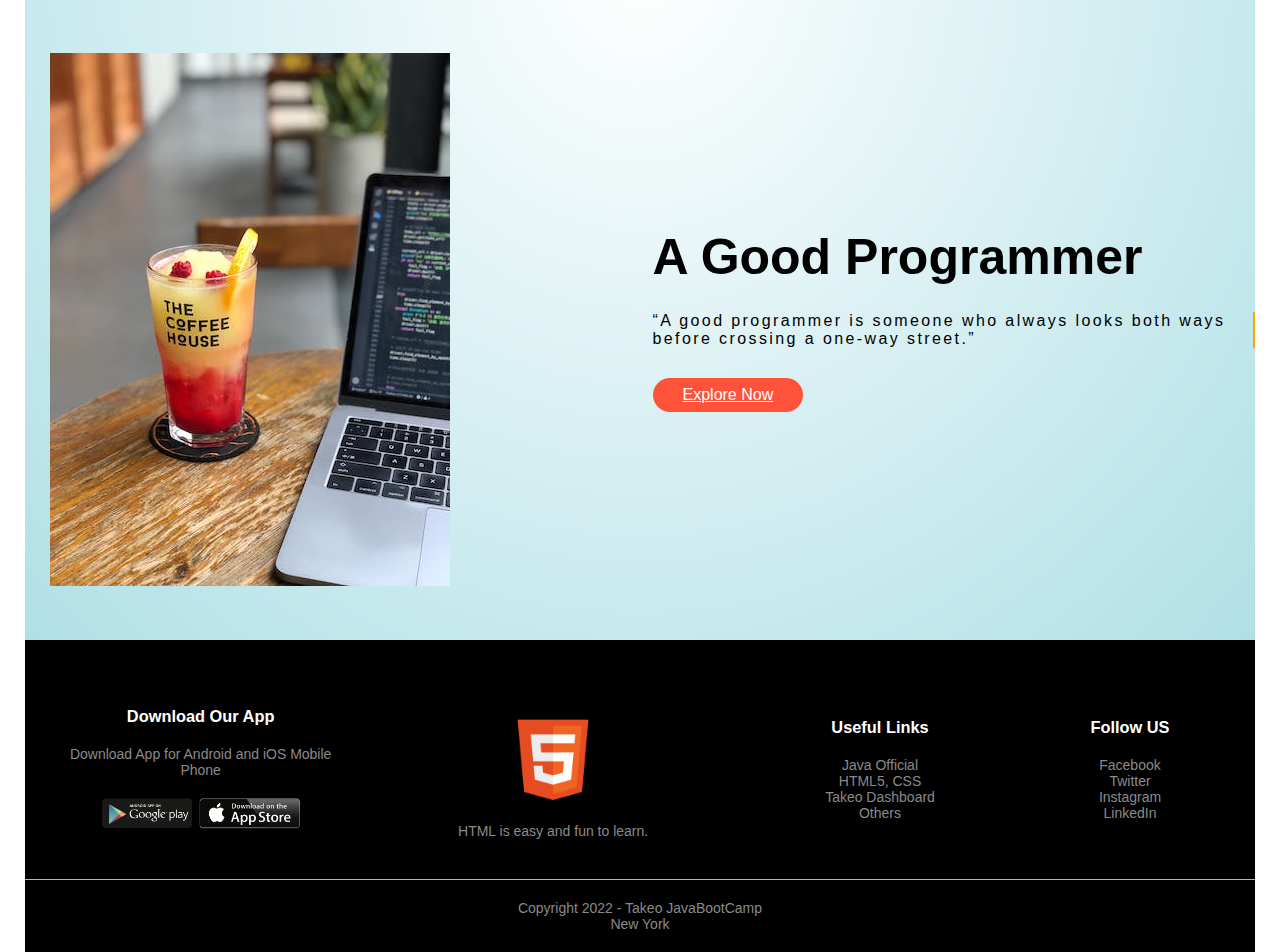
==== commit 49276347: "worked on homelogo" ====
--- a/index.html
+++ b/index.html
@@ -10,7 +10,9 @@
         <div class="container">
             <div class="banner">
                 <div class="navbar">
+                    <a href="index.html">
                     <img src="images/html-logo.png" class="logo">
+                    </a>
                     <ul>
                         <li><a href="index.html">Home</a></li>
                         <li><a href="coming-soon.html">Week1</a></li>
